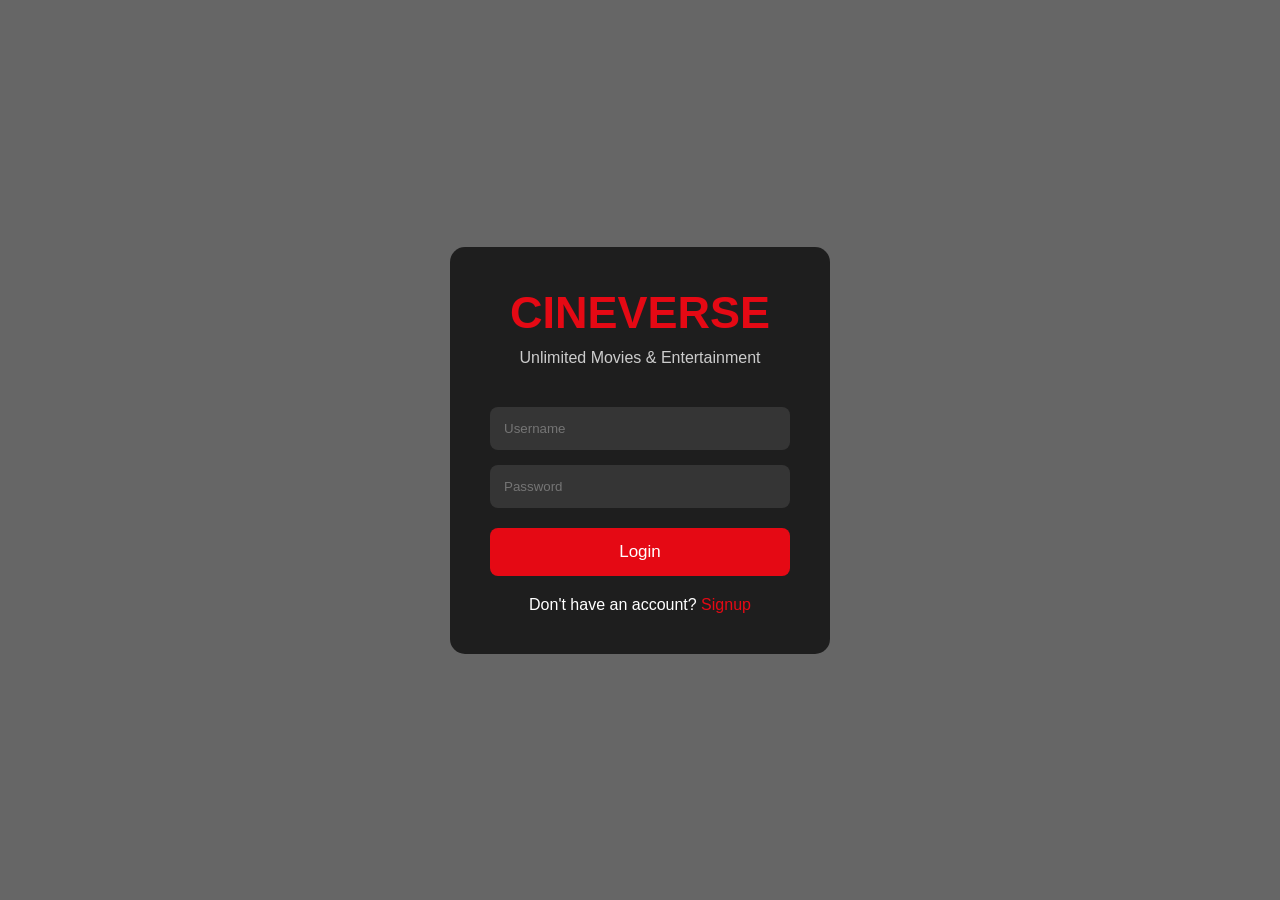
==== index.html @ da8fd71d "Add files via upload" ====
<!DOCTYPE html>
<html lang="en">

<head>

<meta charset="UTF-8">

<meta name="viewport"
content="width=device-width, initial-scale=1.0">

<title>CINEVERSE Login</title>

<link rel="stylesheet"
href="login.css">

</head>

<body>

<video autoplay muted loop id="bg-video">

<source src="bg.mp4"
type="video/mp4">

</video>

<div class="overlay">

<div class="login-box">

<h1>CINEVERSE</h1>

<p class="subtitle">

Unlimited Movies & Entertainment

</p>

<input
type="text"

placeholder="Username"

id="username">

<input
type="password"

placeholder="Password"

id="password">

<button onclick="login()">

Login

</button>

<p id="message"></p>

<p class="signup-text">

Don't have an account?

<a href="signup.html">

Signup

</a>

</p>

</div>

</div>

<script src="script.js"></script>

</body>
</html>
---- login.css ----
*{

margin:0;
padding:0;
box-sizing:border-box;

font-family:Arial;
}

/* VIDEO */

#bg-video{

position:fixed;

top:0;
left:0;

width:100%;
height:100%;

object-fit:cover;

z-index:-1;
}

/* OVERLAY */

.overlay{

width:100%;
height:100vh;

background:rgba(0,0,0,0.6);

display:flex;

justify-content:center;

align-items:center;
}

/* LOGIN BOX */

.login-box{

width:380px;

padding:40px;

background:rgba(0,0,0,0.7);

border-radius:15px;

backdrop-filter:blur(8px);

text-align:center;

color:white;
}

/* TITLE */

.login-box h1{

color:#e50914;

font-size:45px;

margin-bottom:10px;
}

/* SUBTITLE */

.subtitle{

color:#ccc;

margin-bottom:25px;
}

/* INPUTS */

.login-box input{

width:100%;

padding:14px;

margin-top:15px;

border:none;

border-radius:8px;

background:rgba(255,255,255,0.1);

color:white;
}

/* BUTTON */

.login-box button{

width:100%;

padding:14px;

margin-top:20px;

border:none;

border-radius:8px;

background:#e50914;

color:white;

font-size:17px;

cursor:pointer;
}

/* SIGNUP */

.signup-text{

margin-top:20px;
}

.signup-text a{

color:#e50914;

text-decoration:none;
}
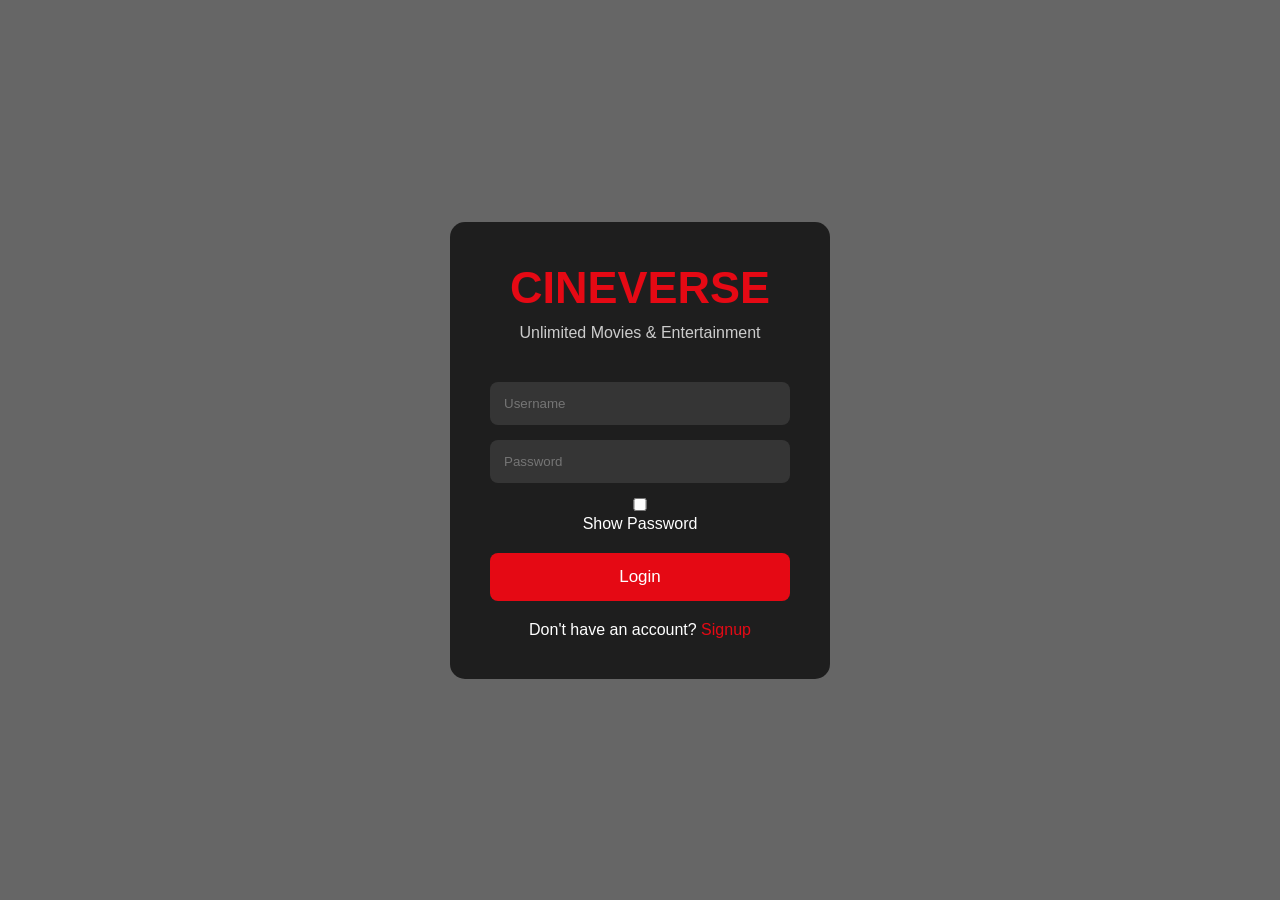
==== commit c2bc52f6: "Add files via upload" ====
--- a/index.html
+++ b/index.html
@@ -50,6 +50,17 @@
 
 id="password">
 
+<label class="show-pass">
+
+<input
+type="checkbox"
+
+onclick="togglePassword()">
+
+Show Password
+
+</label>
+
 <button onclick="login()">
 
 Login
@@ -72,8 +83,6 @@
 
 </div>
 
-</div>
-
 <script src="script.js"></script>
 
 </body>
--- a/login.css
+++ b/login.css
@@ -133,4 +133,4 @@
 color:#e50914;
 
 text-decoration:none;
-}+}
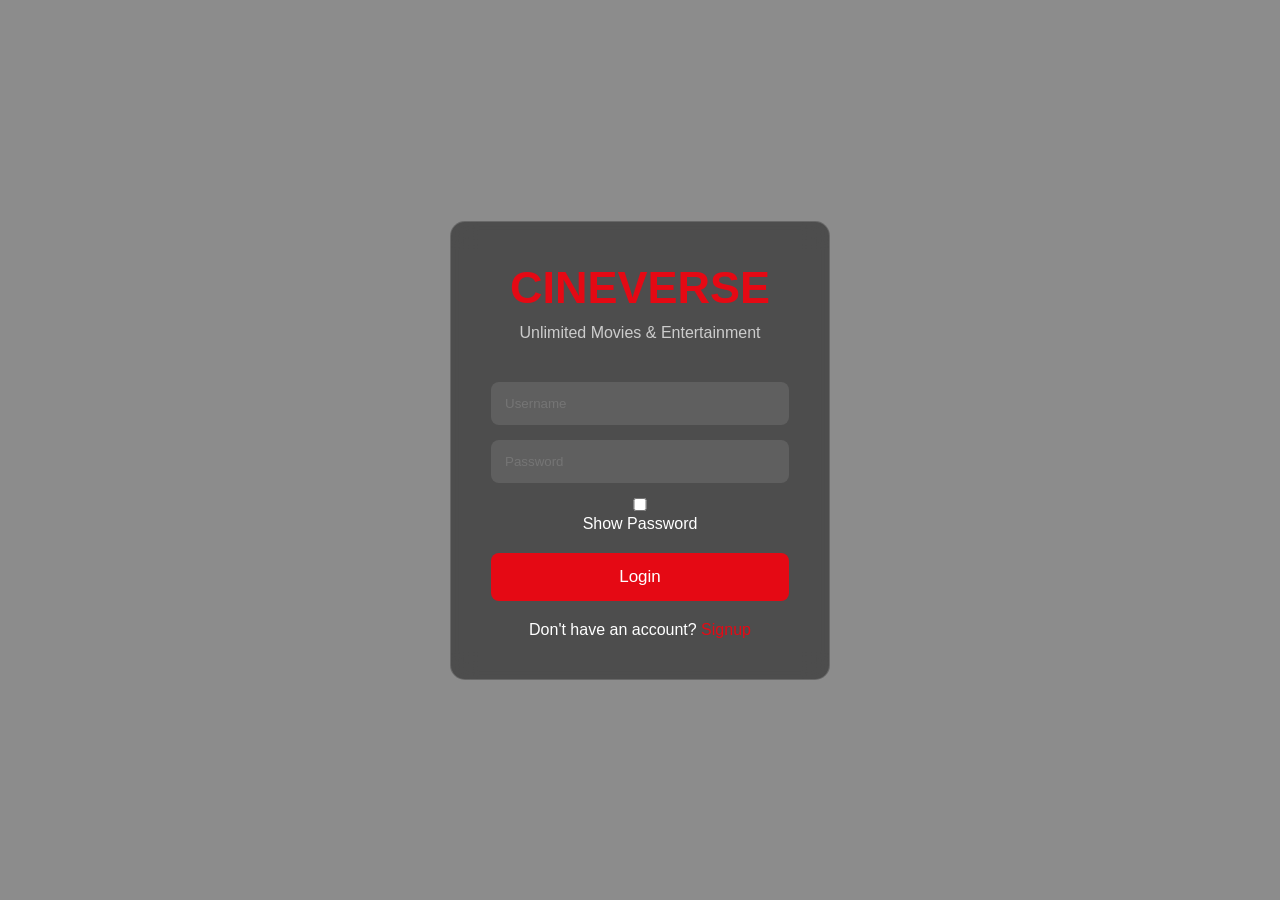
==== commit 81171a4f: "Update index.html" ====
--- a/index.html
+++ b/index.html
@@ -16,13 +16,6 @@
 </head>
 
 <body>
-
-<video autoplay muted loop id="bg-video">
-
-<source src="bg.mp4"
-type="video/mp4">
-
-</video>
 
 <div class="overlay">
 
@@ -86,4 +79,4 @@
 <script src="script.js"></script>
 
 </body>
-</html>+</html>
--- a/login.css
+++ b/login.css
@@ -7,31 +7,28 @@
 font-family:Arial;
 }
 
-/* VIDEO */
+body{
 
-#bg-video{
+background:url("images/login-bg.jpg");
 
-position:fixed;
+background-size:cover;
 
-top:0;
-left:0;
+background-position:center;
 
-width:100%;
-height:100%;
+background-repeat:no-repeat;
 
-object-fit:cover;
+min-height:100vh;
 
-z-index:-1;
 }
-
 /* OVERLAY */
 
 .overlay{
 
 width:100%;
+
 height:100vh;
 
-background:rgba(0,0,0,0.6);
+background:rgba(0,0,0,0.45);
 
 display:flex;
 
@@ -48,17 +45,18 @@
 
 padding:40px;
 
-background:rgba(0,0,0,0.7);
+background:rgba(0,0,0,0.45);
 
 border-radius:15px;
 
-backdrop-filter:blur(8px);
+backdrop-filter:blur(12px);
+
+border:1px solid rgba(255,255,255,0.15);
 
 text-align:center;
 
 color:white;
 }
-
 /* TITLE */
 
 .login-box h1{
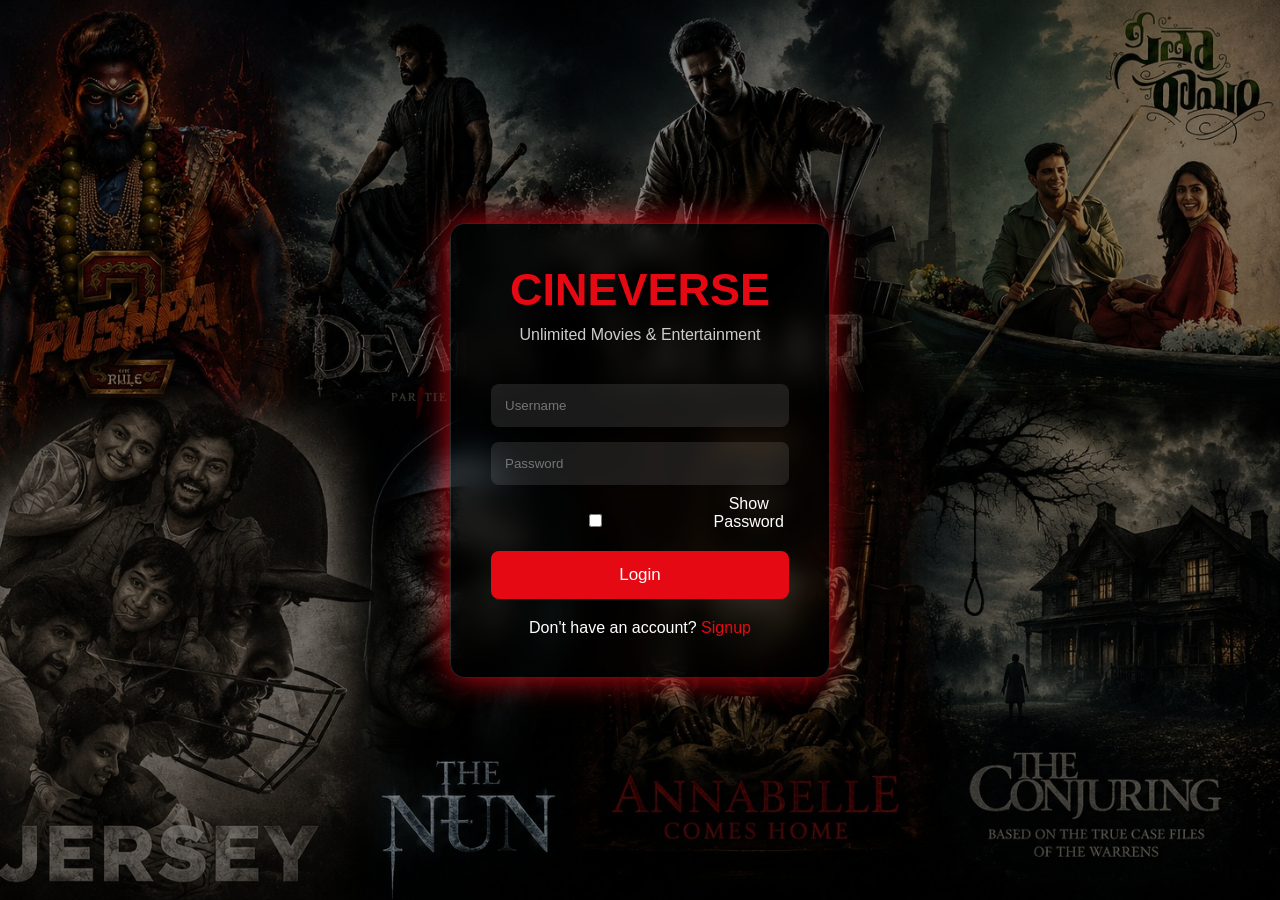
==== commit 86f9d4af: "Update index.html" ====
--- a/index.html
+++ b/index.html
@@ -16,6 +16,7 @@
 </head>
 
 <body>
+
 
 <div class="overlay">
 
@@ -47,8 +48,7 @@
 
 <input
 type="checkbox"
-
-onclick="togglePassword()">
+onclick="toggleLoginPassword()">
 
 Show Password
 
--- a/login.css
+++ b/login.css
@@ -52,6 +52,8 @@
 backdrop-filter:blur(12px);
 
 border:1px solid rgba(255,255,255,0.15);
+
+box-shadow:0 0 30px rgba(229,9,20,0.9);
 
 text-align:center;
 
@@ -132,3 +134,24 @@
 
 text-decoration:none;
 }
+
+.show-pass{
+display:flex;
+align-items:center;
+gap:8px;
+justify-content:flex-start;
+margin-top:10px;
+color:white;
+}
+
+.login-box button:hover{
+background:#ff1e2d;
+transform:scale(1.03);
+transition:0.3s;
+}
+
+@media(max-width:768px){
+.login-box h1{
+font-size:40px;
+}
+}
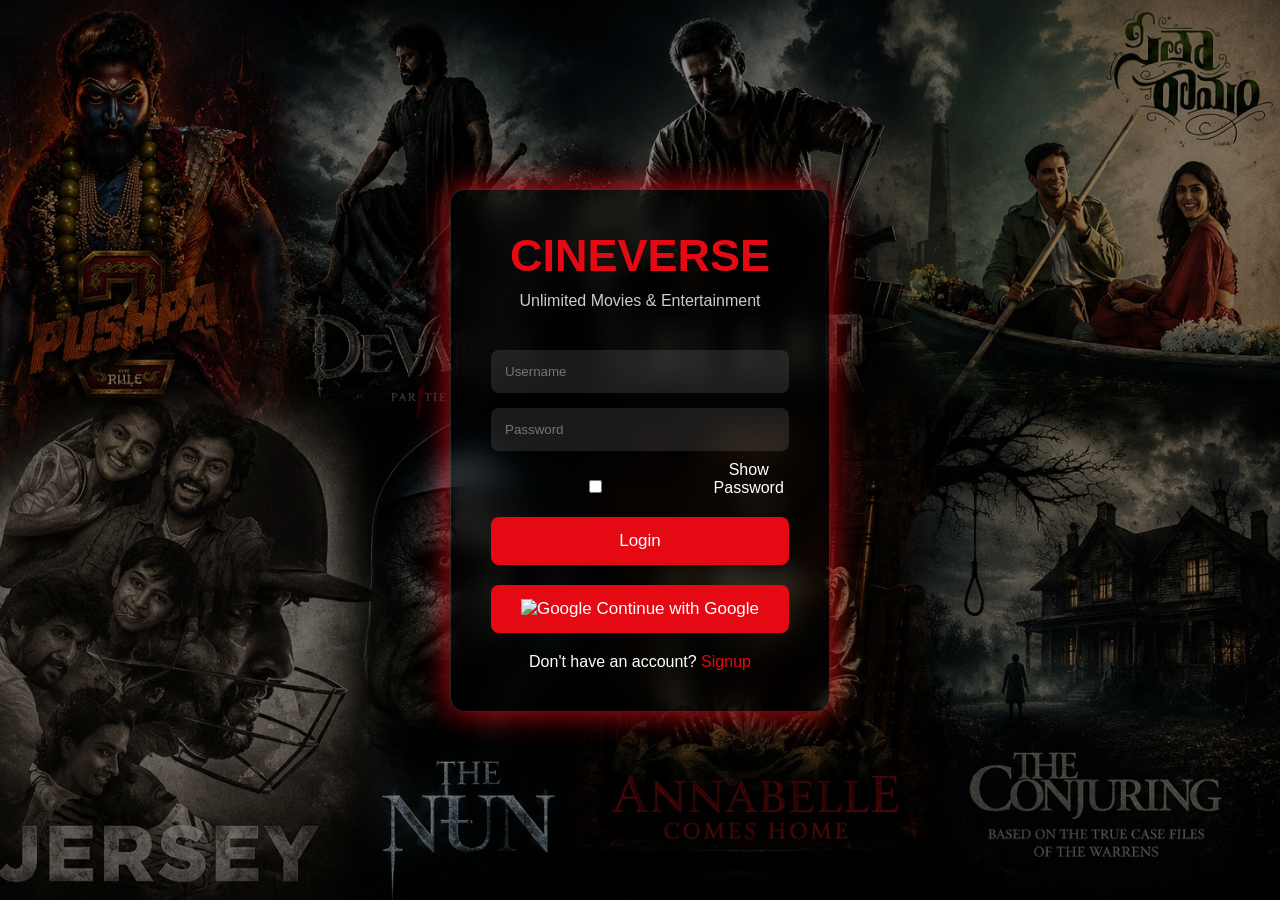
==== commit 4e8967af: "Update index.html" ====
--- a/index.html
+++ b/index.html
@@ -2,81 +2,79 @@
 <html lang="en">
 
 <head>
+    <meta charset="UTF-8">
 
-<meta charset="UTF-8">
+    <meta
+        name="viewport"
+        content="width=device-width, initial-scale=1.0"
+    >
 
-<meta name="viewport"
-content="width=device-width, initial-scale=1.0">
+    <title>CINEVERSE Login</title>
 
-<title>CINEVERSE Login</title>
-
-<link rel="stylesheet"
-href="login.css">
-
+    <link rel="stylesheet" href="login.css">
 </head>
 
 <body>
 
+    <div class="overlay">
 
-<div class="overlay">
+        <div class="login-box">
 
-<div class="login-box">
+            <h1>CINEVERSE</h1>
 
-<h1>CINEVERSE</h1>
+            <p class="subtitle">
+                Unlimited Movies & Entertainment
+            </p>
 
-<p class="subtitle">
+            <input
+                type="text"
+                placeholder="Username"
+                id="username"
+            >
 
-Unlimited Movies & Entertainment
+            <input
+                type="password"
+                placeholder="Password"
+                id="password"
+            >
 
-</p>
+            <label class="show-pass">
+                <input
+                    type="checkbox"
+                    onclick="toggleLoginPassword()"
+                >
+                Show Password
+            </label>
 
-<input
-type="text"
+            <button type="button" onclick="login()">
+                Login
+            </button>
 
-placeholder="Username"
+            <button
+                type="button"
+                class="google-btn"
+                onclick="googleLogin()"
+            >
+                <img
+                    src="https://www.gstatic.com/firebasejs/ui/2.0.0/images/auth/google.svg"
+                    alt="Google"
+                >
+                Continue with Google
+            </button>
 
-id="username">
+            <p id="message"></p>
 
-<input
-type="password"
+            <p class="signup-text">
+                Don't have an account?
+                <a href="signup.html">Signup</a>
+            </p>
 
-placeholder="Password"
+        </div>
 
-id="password">
+    </div>
 
-<label class="show-pass">
-
-<input
-type="checkbox"
-onclick="toggleLoginPassword()">
-
-Show Password
-
-</label>
-
-<button onclick="login()">
-
-Login
-
-</button>
-
-<p id="message"></p>
-
-<p class="signup-text">
-
-Don't have an account?
-
-<a href="signup.html">
-
-Signup
-
-</a>
-
-</p>
-
-</div>
-
-<script src="script.js"></script>
+    <script src="script.js"></script>
+    <script type="module" src="firebase.js"></script>
 
 </body>
 </html>
--- a/login.css
+++ b/login.css
@@ -6,7 +6,6 @@
 
 font-family:Arial;
 }
-
 body{
 
 background:url("images/login-bg.jpg");
@@ -58,7 +57,9 @@
 text-align:center;
 
 color:white;
+
 }
+
 /* TITLE */
 
 .login-box h1{
@@ -155,3 +156,4 @@
 font-size:40px;
 }
 }
+
